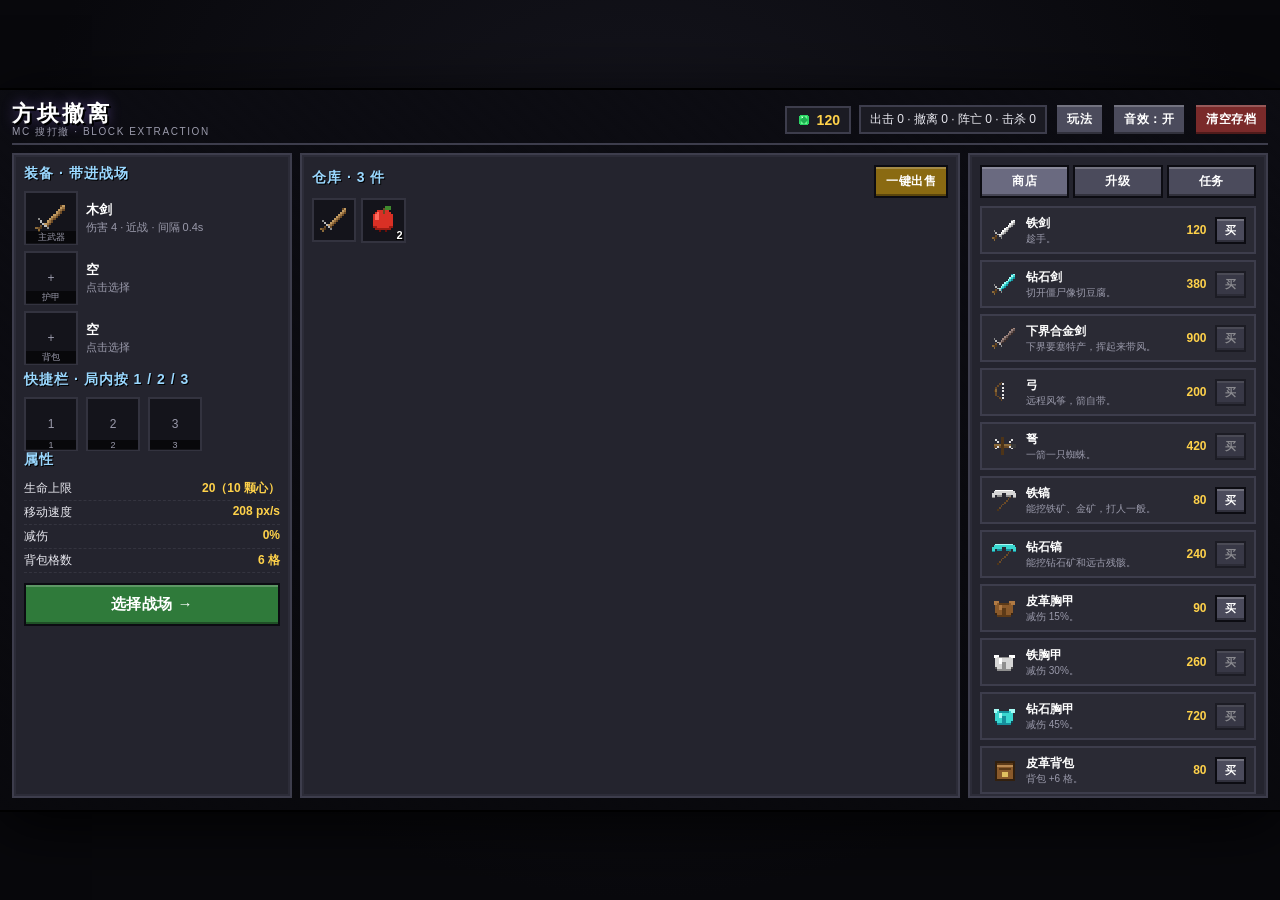
==== index.html @ 4a670caf "feat: 方块撤离 BLOCK EXTRACTION v1.0 - MC 风格俯视角搜打撤 H5 小游戏" ====
<!DOCTYPE html>
<html lang="zh-CN">
<head>
<meta charset="utf-8" />
<meta name="viewport" content="width=device-width, initial-scale=1, maximum-scale=1, user-scalable=no" />
<meta name="description" content="MC 风格俯视角搜打撤 H5 游戏：带装备进地牢，搜矿物、打怪物、掐着倒计时撤离。" />
<title>方块撤离 · MC 搜打撤</title>
<link rel="stylesheet" href="css/style.css" />
</head>
<body>
<div id="app">
  <canvas id="cv" width="960" height="540"></canvas>

  <!-- ============ 基地 ============ -->
  <div id="s-base" class="screen">
    <div class="topbar">
      <div class="brand">
        <span class="logo">方块撤离</span>
        <span class="sub">MC 搜打撤 · BLOCK EXTRACTION</span>
      </div>
      <div class="spacer"></div>
      <div class="pill" title="绿宝石：出售战利品获得">
        <img class="ico" alt="" data-ico="coin" />
        <b id="ui-emerald">0</b>
      </div>
      <div class="pill" id="ui-stats">—</div>
      <button class="mc" id="btn-help">玩法</button>
      <button class="mc" id="btn-mute">音效：开</button>
      <button class="mc danger" id="btn-reset">清空存档</button>
    </div>
    <div class="grid3">
      <section class="panel" id="p-loadout"></section>
      <section class="panel" id="p-stash"></section>
      <section class="panel" id="p-shop"></section>
    </div>
  </div>

  <!-- ============ 地图选择 ============ -->
  <div id="s-map" class="screen hidden">
    <div class="modal">
      <h2>选择战场</h2>
      <p class="dim">带的装备死了就没了。想清楚再进。</p>
      <div id="map-list" class="map-list"></div>
      <div class="row end"><button class="mc" id="btn-map-back">返回基地</button></div>
    </div>
  </div>

  <!-- ============ 结算 ============ -->
  <div id="s-result" class="screen hidden">
    <div class="modal" id="result-box"></div>
  </div>

  <!-- ============ 局内背包 ============ -->
  <div id="s-inv" class="screen hidden">
    <div class="modal wide" id="inv-box"></div>
  </div>

  <!-- ============ 选择器 ============ -->
  <div id="s-pick" class="screen hidden">
    <div class="modal wide" id="pick-box"></div>
  </div>

  <!-- ============ 帮助 ============ -->
  <div id="s-help" class="screen hidden">
    <div class="modal wide" id="help-box"></div>
  </div>

  <div id="toasts"></div>
  <div id="rotate-hint">请横屏游玩</div>
  <div id="bootlog" hidden></div>
</div>

<script>
  window.addEventListener('error', function (e) {
    var log = document.getElementById('bootlog');
    if (!log) return;
    log.hidden = false;
    log.textContent += '[ERR] ' + (e.message || e) + ' @' + (e.filename || '') + ':' + (e.lineno || 0) + '\n';
    document.title = 'BOOT-ERROR: ' + (e.message || e);
  });
</script>
<script src="js/pixel.js"></script>
<script src="js/data.js"></script>
<script src="js/engine.js"></script>
<script src="js/world.js"></script>
<script src="js/entity.js"></script>
<script src="js/render.js"></script>
<script src="js/ui.js"></script>
<script src="js/game.js"></script>
<script src="js/smoke.js"></script>
</body>
</html>
---- css/style.css ----
/* ============================================================
 * 方块撤离 · 界面样式（MC 风格 GUI）
 * ============================================================ */
:root {
  --panel: #24242e;
  --panel2: #1b1b23;
  --line: #3d3d4c;
  --line2: #5a5a70;
  --gold: #ffd24a;
  --green: #5cf06a;
  --red: #ff5a4a;
  --blue: #9ad8ff;
  --purple: #c48aff;
  --txt: #e8e8ef;
  --dim: #9a9aab;
}

* { box-sizing: border-box; -webkit-tap-highlight-color: transparent; }

html, body {
  margin: 0;
  padding: 0;
  height: 100%;
  background: #07070b;
  color: var(--txt);
  font-family: "Microsoft YaHei", "PingFang SC", "Hiragino Sans GB", sans-serif;
  overflow: hidden;
  user-select: none;
}

body {
  display: flex;
  align-items: center;
  justify-content: center;
  background:
    radial-gradient(circle at 50% 30%, #16161f 0%, #08080c 70%);
}

#app {
  position: relative;
  width: min(100vw, calc(100vh * 16 / 9));
  height: min(100vh, calc(100vw * 9 / 16));
  background: #08080c;
  overflow: hidden;
  box-shadow: 0 0 0 2px #000, 0 14px 60px rgba(0, 0, 0, 0.9);
}

#cv {
  display: block;
  width: 100%;
  height: 100%;
  image-rendering: pixelated;
  image-rendering: crisp-edges;
  cursor: crosshair;
  touch-action: none;
}

/* ---------------- 通用 ---------------- */
.screen {
  position: absolute;
  inset: 0;
  display: flex;
  flex-direction: column;
  gap: 8px;
  padding: 12px;
  background:
    linear-gradient(rgba(10, 10, 16, 0.86), rgba(8, 8, 12, 0.95)),
    repeating-linear-gradient(45deg, #1a1a22 0 6px, #17171e 6px 12px);
  overflow: auto;
  z-index: 10;
}
.screen.hidden { display: none; }

h2 {
  margin: 0 0 4px;
  font-size: 20px;
  letter-spacing: 2px;
  text-shadow: 2px 2px 0 #000;
}
h3 {
  margin: 0 0 8px;
  font-size: 14px;
  letter-spacing: 1px;
  color: var(--blue);
  text-shadow: 1px 1px 0 #000;
}
.dim { color: var(--dim); font-size: 12px; margin: 0; }
.spacer { flex: 1; }
.row { display: flex; gap: 8px; align-items: center; flex-wrap: wrap; }
.row.end { justify-content: flex-end; }
.row.center { justify-content: center; }

button.mc {
  font-family: inherit;
  font-size: 12px;
  font-weight: 700;
  color: #fff;
  background: #4b4b5c;
  border: 2px solid #0c0c12;
  box-shadow: inset 0 2px 0 rgba(255, 255, 255, 0.22), inset 0 -2px 0 rgba(0, 0, 0, 0.35);
  padding: 6px 10px;
  cursor: pointer;
  letter-spacing: 0.5px;
  transition: filter 0.08s;
}
button.mc:hover { filter: brightness(1.25); }
button.mc:active { transform: translateY(1px); }
button.mc:disabled { opacity: 0.45; cursor: not-allowed; filter: none; }
button.mc.green { background: #2f7a3a; }
button.mc.gold { background: #8a6a12; }
button.mc.danger { background: #7a2a2a; }
button.mc.ghost { background: #30303c; }

/* ---------------- 顶栏 ---------------- */
.topbar {
  display: flex;
  align-items: center;
  gap: 8px;
  flex-wrap: wrap;
  padding-bottom: 6px;
  border-bottom: 2px solid var(--line);
}
.brand { display: flex; flex-direction: column; line-height: 1.1; }
.logo {
  font-size: 22px;
  font-weight: 900;
  letter-spacing: 3px;
  color: #fff;
  text-shadow: 2px 2px 0 #000, 0 0 14px rgba(160, 120, 255, 0.45);
}
.brand .sub { font-size: 10px; color: var(--dim); letter-spacing: 1.6px; }
.pill {
  display: flex;
  align-items: center;
  gap: 5px;
  background: var(--panel2);
  border: 2px solid var(--line);
  padding: 4px 9px;
  font-size: 12px;
  color: var(--txt);
}
.pill b { color: var(--gold); font-size: 14px; }
.pill img { width: 16px; height: 16px; image-rendering: pixelated; }

/* ---------------- 三栏 ---------------- */
.grid3 {
  flex: 1;
  min-height: 0;
  display: grid;
  grid-template-columns: 280px minmax(0, 1fr) 300px;
  gap: 8px;
}
@media (max-width: 900px) {
  .grid3 { grid-template-columns: 1fr; }
}
.panel {
  background: var(--panel);
  border: 2px solid var(--line);
  box-shadow: inset 0 0 0 2px #2c2c38;
  padding: 10px;
  overflow: auto;
  min-height: 0;
}

/* ---------------- 物品格 ---------------- */
.grid-cells {
  display: grid;
  grid-template-columns: repeat(auto-fill, minmax(44px, 1fr));
  gap: 5px;
}
.cell {
  position: relative;
  aspect-ratio: 1 / 1;
  min-height: 40px;
  background: #14141b;
  border: 2px solid #33333f;
  display: flex;
  align-items: center;
  justify-content: center;
  cursor: pointer;
  padding: 0;
}
.cell:hover { border-color: var(--line2); background: #1c1c26; }
.cell.sel { border-color: var(--gold); box-shadow: 0 0 0 2px rgba(255, 210, 74, 0.25) inset; }
.cell.empty { cursor: default; opacity: 0.55; }
.cell img { width: 32px; height: 32px; image-rendering: pixelated; pointer-events: none; }
.cell .qty {
  position: absolute;
  right: 1px;
  bottom: 0;
  font-size: 11px;
  font-weight: 700;
  color: #fff;
  text-shadow: 1px 1px 0 #000, -1px 1px 0 #000;
  pointer-events: none;
}
.cell .hot {
  position: absolute;
  left: 2px;
  top: 1px;
  font-size: 9px;
  color: var(--gold);
  text-shadow: 1px 1px 0 #000;
}
.cell.bag-slot { border-style: dashed; border-color: #2b2b36; }
.cell.bag-slot.open { border-style: solid; border-color: #4a4a58; }

/* ---------------- 装备栏 ---------------- */
.slot-row { display: flex; gap: 8px; margin-bottom: 6px; align-items: center; }
.slot {
  width: 54px;
  height: 54px;
  background: #14141b;
  border: 2px solid #33333f;
  display: flex;
  align-items: center;
  justify-content: center;
  cursor: pointer;
  position: relative;
}
.slot:hover { border-color: var(--line2); }
.slot img { width: 34px; height: 34px; image-rendering: pixelated; }
.slot .lab {
  position: absolute;
  bottom: -1px;
  left: 0;
  right: 0;
  font-size: 9px;
  text-align: center;
  color: var(--dim);
  background: rgba(0, 0, 0, 0.6);
}
.slot-info { font-size: 12px; line-height: 1.35; flex: 1; min-width: 0; }
.slot-info b { display: block; font-size: 13px; color: #fff; }
.slot-info span { color: var(--dim); font-size: 11px; }

.stat-line { display: flex; justify-content: space-between; font-size: 12px; padding: 3px 0; border-bottom: 1px dashed #34343f; }
.stat-line b { color: var(--gold); }

/* ---------------- 卡片 / 商店 ---------------- */
.card {
  background: #2a2a34;
  border: 2px solid var(--line);
  padding: 7px 8px;
  display: flex;
  gap: 8px;
  align-items: center;
  margin-bottom: 6px;
}
.card img { width: 28px; height: 28px; image-rendering: pixelated; flex: none; }
.card .body { flex: 1; min-width: 0; }
.card .body b { display: block; font-size: 12px; color: #fff; }
.card .body span { font-size: 10px; color: var(--dim); display: block; line-height: 1.3; }
.card .price { font-size: 12px; color: var(--gold); font-weight: 700; }
.card button { padding: 4px 8px; font-size: 11px; }

.tabs { display: flex; gap: 4px; margin-bottom: 8px; }
.tabs button { flex: 1; }
.tabs button.on { background: #6a6a80; }

/* ---------------- 模态框 ---------------- */
.modal {
  margin: auto;
  width: min(680px, 96%);
  background: var(--panel);
  border: 3px solid #0d0d12;
  box-shadow: 0 0 0 2px var(--line), 0 18px 50px rgba(0, 0, 0, 0.7);
  padding: 16px;
}
.modal.wide { width: min(820px, 96%); }
.modal h2 { font-size: 18px; }

.map-list { display: grid; gap: 8px; margin: 10px 0; }
.map-card {
  border: 2px solid var(--line);
  background: #22222b;
  padding: 10px;
  cursor: pointer;
  display: flex;
  gap: 10px;
  align-items: center;
}
.map-card:hover { border-color: var(--purple); background: #2a2434; }
.map-card .danger { color: var(--red); letter-spacing: 2px; font-size: 13px; }
.map-card .info { flex: 1; }
.map-card .info b { font-size: 15px; display: block; }
.map-card .info span { font-size: 11px; color: var(--dim); display: block; margin-top: 2px; }

.loot-list { display: grid; grid-template-columns: repeat(auto-fill, minmax(150px, 1fr)); gap: 4px; margin: 8px 0; }
.loot-item { display: flex; align-items: center; gap: 6px; font-size: 12px; background: #20202a; padding: 3px 6px; border: 1px solid var(--line); }
.loot-item img { width: 20px; height: 20px; image-rendering: pixelated; }
.loot-item .v { margin-left: auto; color: var(--gold); font-size: 11px; }

.big-num { font-size: 26px; font-weight: 900; text-shadow: 2px 2px 0 #000; }
.green { color: var(--green); }
.red { color: var(--red); }
.gold { color: var(--gold); }
.blue { color: var(--blue); }
.purple { color: var(--purple); }

/* ---------------- 提示条 ---------------- */
#toasts {
  position: absolute;
  top: 54px;
  left: 50%;
  transform: translateX(-50%);
  display: flex;
  flex-direction: column;
  gap: 5px;
  align-items: center;
  pointer-events: none;
  z-index: 40;
}
.toast {
  background: rgba(8, 8, 12, 0.92);
  border-left: 3px solid var(--blue);
  padding: 6px 14px;
  font-size: 13px;
  color: #fff;
  box-shadow: 0 4px 16px rgba(0, 0, 0, 0.6);
  animation: toastIn 0.16s ease-out, toastOut 0.4s ease-in 2.2s forwards;
  white-space: nowrap;
}
.toast.warn { border-color: var(--gold); }
.toast.bad { border-color: var(--red); }
.toast.good { border-color: var(--green); }
@keyframes toastIn { from { opacity: 0; transform: translateY(-6px); } to { opacity: 1; transform: none; } }
@keyframes toastOut { to { opacity: 0; transform: translateY(-8px); } }

/* ---------------- 帮助 ---------------- */
.help-grid { display: grid; grid-template-columns: repeat(auto-fit, minmax(220px, 1fr)); gap: 10px; }
.help-grid div { background: #20202a; padding: 8px 10px; border: 1px solid var(--line); font-size: 12px; line-height: 1.6; }
kbd {
  display: inline-block;
  background: #3a3a48;
  border: 1px solid #111;
  box-shadow: inset 0 -2px 0 rgba(0, 0, 0, 0.4);
  padding: 0 5px;
  border-radius: 2px;
  font-family: monospace;
  font-size: 11px;
  color: #fff;
}

/* 滚动条 */
::-webkit-scrollbar { width: 9px; height: 9px; }
::-webkit-scrollbar-track { background: #14141a; }
::-webkit-scrollbar-thumb { background: #3d3d4c; border: 2px solid #14141a; }
::-webkit-scrollbar-thumb:hover { background: #545468; }

/* 竖屏提示 */
#rotate-hint {
  display: none;
  position: absolute;
  left: 50%;
  bottom: 8px;
  transform: translateX(-50%);
  font-size: 12px;
  color: #ffd24a;
  background: rgba(0, 0, 0, 0.75);
  border: 2px solid #3d3d4c;
  padding: 4px 12px;
  z-index: 60;
  letter-spacing: 2px;
}
@media (orientation: portrait) and (max-width: 900px) {
  #rotate-hint { display: block; }
}
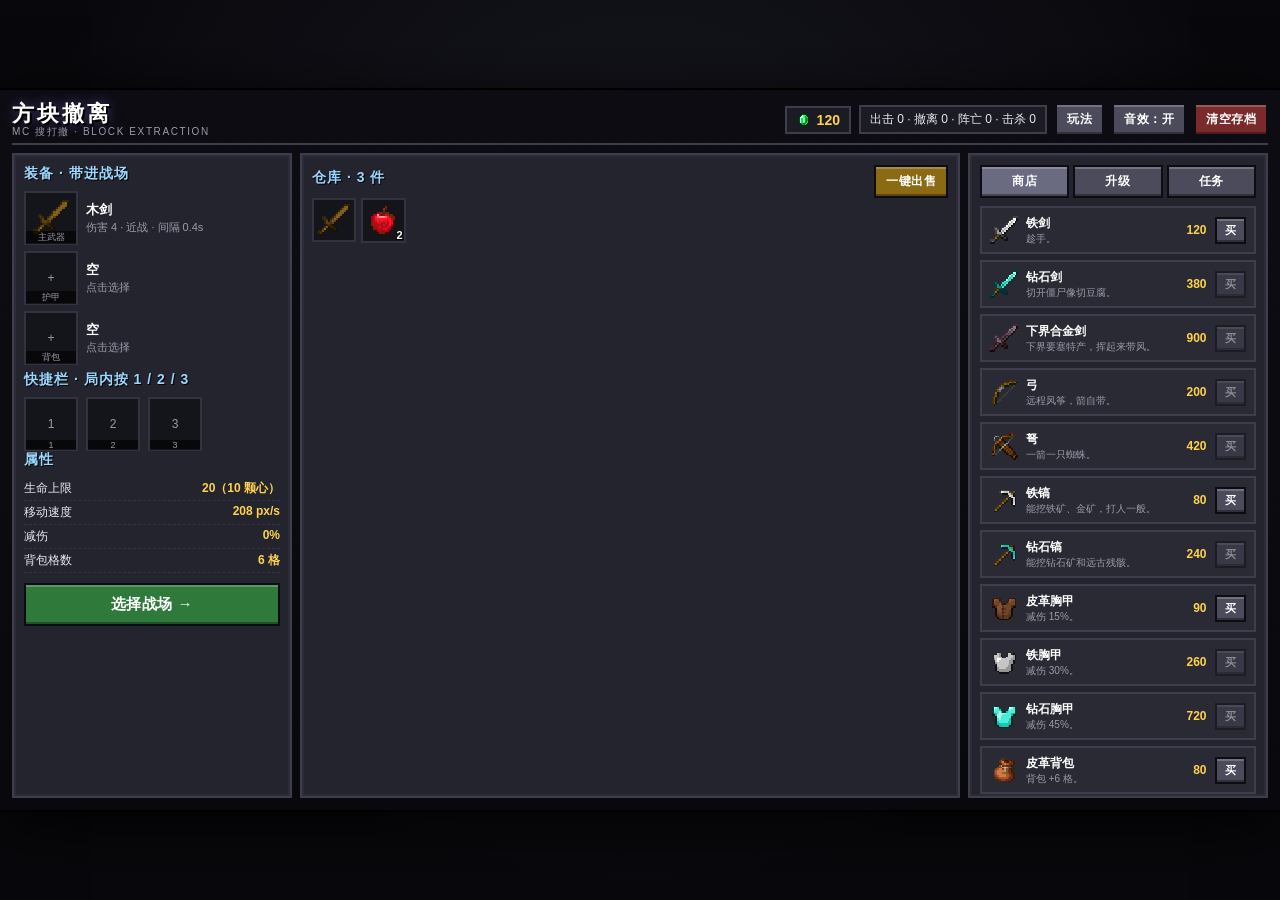
==== commit 1812436d: "feat: 素材换成 Minecraft Wiki 官方贴图（41 物品 + 27 方块 + 9 生物渲染），保留程序化回退" ====
--- a/index.html
+++ b/index.html
@@ -81,6 +81,7 @@
 </script>
 <script src="js/pixel.js"></script>
 <script src="js/data.js"></script>
+<script src="js/assets.js"></script>
 <script src="js/engine.js"></script>
 <script src="js/world.js"></script>
 <script src="js/entity.js"></script>
